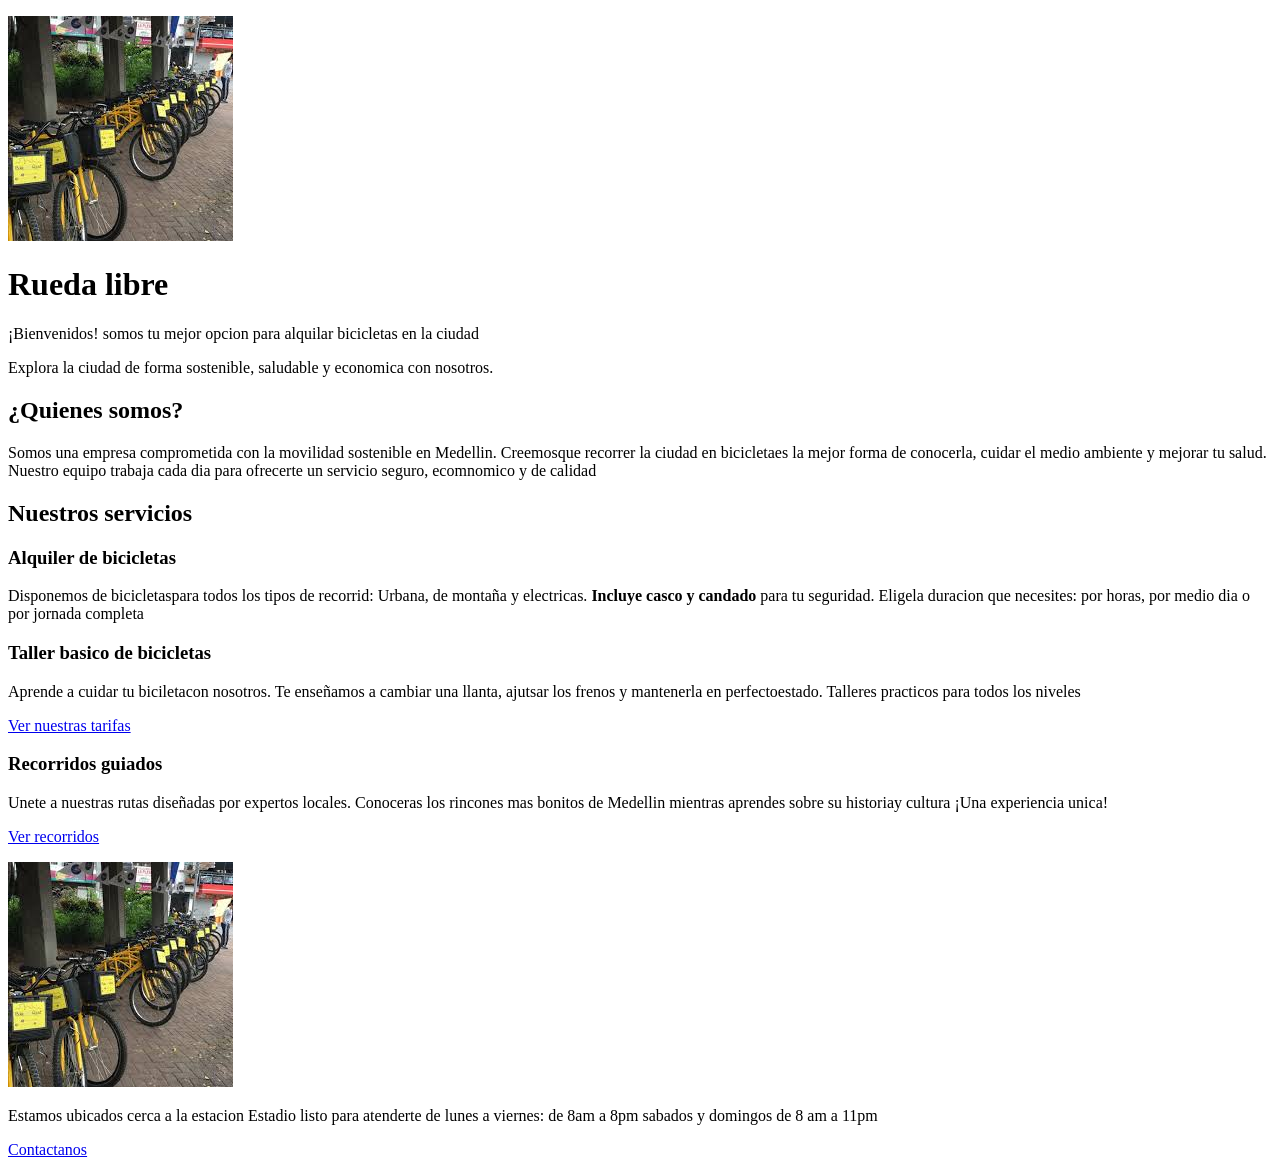
==== Rueda libre/index.html @ 376f7b0f "rueda libre" ====
<!DOCTYPE html>
<html lang="en">
<head>
    <meta charset="UTF-8">
    <meta name="viewport" content="width=device-width, initial-scale=1.0">

    <title>Rueda libre</title>
</head>
<p>
    <img src="images 1.jpeg" alt="logo.png">
    <h1>Rueda libre</h1>
<p>¡Bienvenidos! somos tu mejor opcion para alquilar bicicletas en la ciudad</p>
<p>Explora la ciudad de forma sostenible, saludable y economica con nosotros.</p>
<h2>¿Quienes somos?</h2>

<p>Somos una empresa comprometida con la movilidad sostenible en Medellin. Creemosque recorrer
   la ciudad en bicicletaes la mejor forma de conocerla, cuidar el medio ambiente y mejorar tu salud.
   Nuestro equipo trabaja cada dia para ofrecerte un servicio seguro, ecomnomico y de calidad </p>


   <h2>Nuestros servicios</h2>
   <h3>Alquiler de bicicletas</h3>
   <p>Disponemos de bicicletaspara todos los tipos de recorrid:
    Urbana, de montaña y electricas.
    <strong> Incluye casco y candado</strong> para tu seguridad. Eligela duracion que necesites:
    por horas, por medio dia o por jornada completa</p><p><a href="formulario.html"></a></p>

    <h3>Taller basico de bicicletas</h3>
    <p>Aprende a cuidar tu biciletacon nosotros. Te enseñamos a cambiar una llanta, ajutsar los frenos y mantenerla en perfectoestado.
        Talleres practicos para todos los niveles</p><p><a href="tarifa.html"> Ver nuestras tarifas</a> </p>

        <h3>Recorridos guiados</h3>
        <p>Unete a nuestras rutas diseñadas por expertos locales. Conoceras los rincones mas bonitos de Medellin mientras aprendes sobre su historiay cultura
            ¡Una experiencia unica!</p><p><a href="tarifa.html"> Ver recorridos</a> </p>

            
            

           

                <img src="images 1.jpeg" alt="bicicletas">
         
            <p>Estamos ubicados cerca a la estacion Estadio listo para atenderte de lunes a viernes: de 8am a 8pm
                sabados y domingos de 8 am a 11pm
            </p>

                <a href="https://www.whatsapp.com/">Contactanos</a>
</body>
</html>
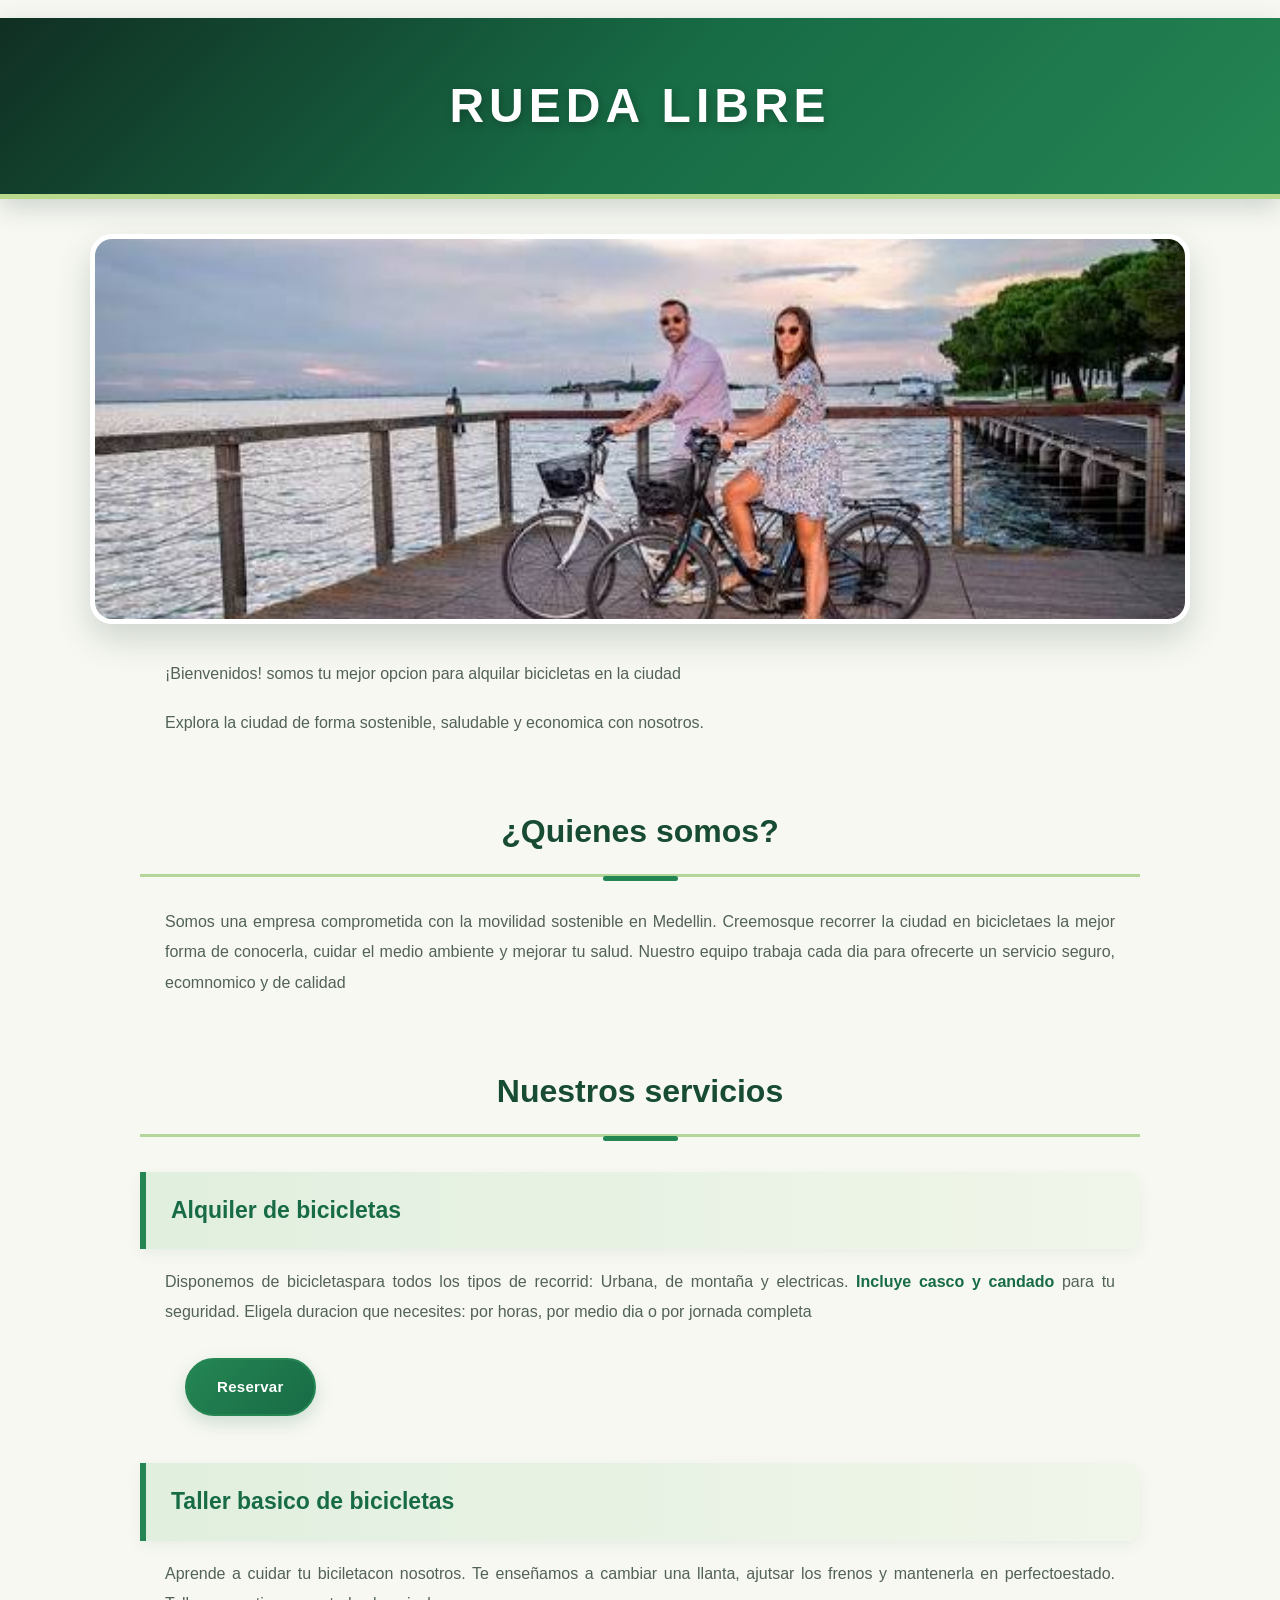
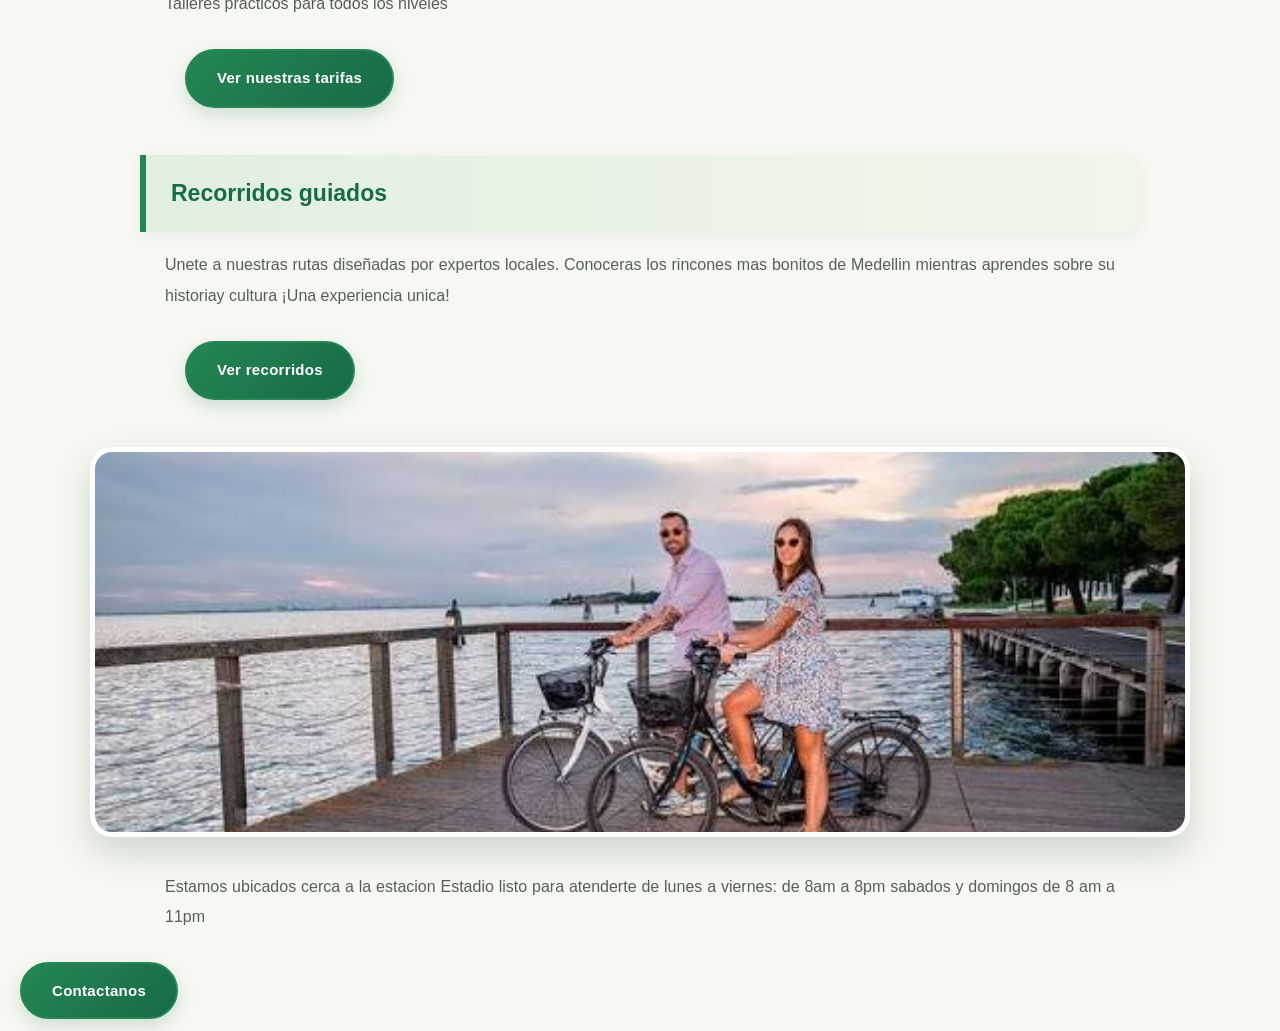
==== commit 0d8214a0: "css o estilo de las paginas" ====
--- a/Rueda libre/index.html
+++ b/Rueda libre/index.html
@@ -1,49 +1,57 @@
 <!DOCTYPE html>
 <html lang="en">
+
 <head>
     <meta charset="UTF-8">
     <meta name="viewport" content="width=device-width, initial-scale=1.0">
-
+    <link rel="stylesheet" href="style.css">
     <title>Rueda libre</title>
 </head>
 <p>
-    <img src="images 1.jpeg" alt="logo.png">
     <h1>Rueda libre</h1>
+<img src="images (2).jpeg" alt="logo.png">
 <p>¡Bienvenidos! somos tu mejor opcion para alquilar bicicletas en la ciudad</p>
 <p>Explora la ciudad de forma sostenible, saludable y economica con nosotros.</p>
 <h2>¿Quienes somos?</h2>
 
 <p>Somos una empresa comprometida con la movilidad sostenible en Medellin. Creemosque recorrer
-   la ciudad en bicicletaes la mejor forma de conocerla, cuidar el medio ambiente y mejorar tu salud.
-   Nuestro equipo trabaja cada dia para ofrecerte un servicio seguro, ecomnomico y de calidad </p>
+    la ciudad en bicicletaes la mejor forma de conocerla, cuidar el medio ambiente y mejorar tu salud.
+    Nuestro equipo trabaja cada dia para ofrecerte un servicio seguro, ecomnomico y de calidad </p>
 
 
-   <h2>Nuestros servicios</h2>
-   <h3>Alquiler de bicicletas</h3>
-   <p>Disponemos de bicicletaspara todos los tipos de recorrid:
+<h2>Nuestros servicios</h2>
+<h3>Alquiler de bicicletas</h3>
+<p>Disponemos de bicicletaspara todos los tipos de recorrid:
     Urbana, de montaña y electricas.
     <strong> Incluye casco y candado</strong> para tu seguridad. Eligela duracion que necesites:
-    por horas, por medio dia o por jornada completa</p><p><a href="formulario.html"></a></p>
+    por horas, por medio dia o por jornada completa
+</p>
+<p><a href="formulario.html">Reservar</a></p>
 
-    <h3>Taller basico de bicicletas</h3>
-    <p>Aprende a cuidar tu biciletacon nosotros. Te enseñamos a cambiar una llanta, ajutsar los frenos y mantenerla en perfectoestado.
-        Talleres practicos para todos los niveles</p><p><a href="tarifa.html"> Ver nuestras tarifas</a> </p>
+<h3>Taller basico de bicicletas</h3>
+<p>Aprende a cuidar tu biciletacon nosotros. Te enseñamos a cambiar una llanta, ajutsar los frenos y mantenerla en
+    perfectoestado.
+    Talleres practicos para todos los niveles</p>
+<p><a href="tarifa.html"> Ver nuestras tarifas</a> </p>
 
-        <h3>Recorridos guiados</h3>
-        <p>Unete a nuestras rutas diseñadas por expertos locales. Conoceras los rincones mas bonitos de Medellin mientras aprendes sobre su historiay cultura
-            ¡Una experiencia unica!</p><p><a href="tarifa.html"> Ver recorridos</a> </p>
+<h3>Recorridos guiados</h3>
+<p>Unete a nuestras rutas diseñadas por expertos locales. Conoceras los rincones mas bonitos de Medellin mientras
+    aprendes sobre su historiay cultura
+    ¡Una experiencia unica!</p>
+<p><a href="tarifa.html"> Ver recorridos</a> </p>
 
-            
-            
 
-           
 
-                <img src="images 1.jpeg" alt="bicicletas">
-         
-            <p>Estamos ubicados cerca a la estacion Estadio listo para atenderte de lunes a viernes: de 8am a 8pm
-                sabados y domingos de 8 am a 11pm
-            </p>
 
-                <a href="https://www.whatsapp.com/">Contactanos</a>
+
+
+<img src="images (2).jpeg" alt="bicicletas">
+
+<p>Estamos ubicados cerca a la estacion Estadio listo para atenderte de lunes a viernes: de 8am a 8pm
+    sabados y domingos de 8 am a 11pm
+</p>
+
+<a href="https://www.whatsapp.com/">Contactanos</a>
 </body>
+
 </html>
--- a/Rueda libre/style.css
+++ b/Rueda libre/style.css
@@ -0,0 +1,227 @@
+* {
+    margin: 0;
+    padding: 0;
+    box-sizing: border-box;
+}
+
+html {
+    scroll-behavior: smooth;
+}
+
+body {
+    font-family: "Segoe UI", Arial, sans-serif;
+    background-color: #f7f8f2;
+    color: #34463a;
+    line-height: 1.8;
+}
+
+
+img {
+    display: block;
+    width: 88%;
+    max-width: 1100px;
+    height: 390px;
+    object-fit: cover;
+    margin: 35px auto;
+    border-radius: 22px;
+    box-shadow: 0 15px 35px rgba(20, 58, 37, 0.18);
+    border: 5px solid white;
+    transition: all 0.4s ease;
+}
+
+img:hover {
+    transform: translateY(-5px);
+    box-shadow: 0 20px 40px rgba(20, 58, 37, 0.25);
+}
+
+
+
+h1 {
+    background: linear-gradient(135deg, #102f23, #176b45, #258653);
+    color: #ffffff;
+    text-align: center;
+    padding: 45px 20px;
+    font-size: 48px;
+    font-weight: 800;
+    letter-spacing: 5px;
+    text-transform: uppercase;
+    text-shadow: 2px 3px 8px rgba(0, 0, 0, 0.25);
+    border-bottom: 5px solid #b8d98b;
+    box-shadow: 0 8px 25px rgba(16, 47, 35, 0.18);
+}
+
+
+h1 + p {
+    max-width: 950px;
+    margin: 40px auto 10px;
+    padding: 0 25px;
+    color: #176b45;
+    font-size: 27px;
+    font-weight: 750;
+    text-align: center;
+    line-height: 1.4;
+}
+
+h1 + p + p {
+    max-width: 850px;
+    margin: 15px auto 35px;
+    padding: 0 25px;
+    color: #68786b;
+    font-size: 18px;
+    text-align: center;
+    line-height: 1.9;
+}
+
+h2 {
+    color: #174b32;
+    font-size: 32px;
+    font-weight: 750;
+    text-align: center;
+    margin: 65px auto 30px;
+    padding: 0 15px 18px;
+    width: 85%;
+    max-width: 1000px;
+    border-bottom: 3px solid #b5d69a;
+    position: relative;
+}
+
+
+h2::after {
+    content: "";
+    display: block;
+    width: 75px;
+    height: 5px;
+    background: #238653;
+    border-radius: 10px;
+    margin: 15px auto -25px;
+}
+
+h3 {
+    max-width: 1000px;
+    margin: 35px auto 15px;
+    padding: 18px 25px;
+    background: linear-gradient(90deg, #e1efdf, #f0f6e9);
+    color: #176b45;
+    font-size: 23px;
+    font-weight: 750;
+    border-left: 6px solid #258653;
+    border-radius: 0 14px 14px 0;
+    box-shadow: 0 5px 15px rgba(23, 75, 50, 0.06);
+    transition: all 0.3s ease;
+}
+
+h3:hover {
+    border-left-width: 10px;
+    background: #e5f2df;
+}
+
+
+
+p {
+    max-width: 1000px;
+    margin: 18px auto;
+    padding: 0 25px;
+    font-size: 16px;
+    line-height: 1.9;
+    color: #526257;
+    text-align: justify;
+}
+
+
+strong {
+    color: #176b45;
+    font-weight: 800;
+}
+
+
+a {
+    display: inline-block;
+    margin: 12px 20px;
+    padding: 13px 30px;
+    background: linear-gradient(135deg, #258653, #176b45);
+    color: #ffffff;
+    text-decoration: none;
+    font-size: 15px;
+    font-weight: 750;
+    letter-spacing: 0.3px;
+    text-align: center;
+    border-radius: 50px;
+    border: 2px solid #258653;
+    box-shadow: 0 7px 18px rgba(23, 107, 69, 0.18);
+    transition: all 0.3s ease;
+}
+
+a:hover {
+    background: #ffffff;
+    color: #176b45;
+    transform: translateY(-4px);
+    box-shadow: 0 12px 24px rgba(23, 107, 69, 0.22);
+}
+
+form {
+    max-width: 620px;
+    margin: 45px auto;
+    padding: 35px;
+    background: #ffffff;
+    border-radius: 22px;
+    border: 1px solid #e4ecdf;
+    box-shadow: 0 12px 35px rgba(23, 75, 50, 0.10);
+}
+
+label {
+    display: block;
+    margin: 18px 0 7px;
+    color: #176b45;
+    font-size: 15px;
+    font-weight: 750;
+}
+
+input,
+select,
+textarea {
+    width: 100%;
+    padding: 14px 16px;
+    background: #fafcf8;
+    color: #34463a;
+    border: 1px solid #d7e3d4;
+    border-radius: 11px;
+    font-family: inherit;
+    font-size: 15px;
+    transition: all 0.3s ease;
+}
+
+input:focus,
+select:focus,
+textarea:focus {
+    outline: none;
+    border-color: #258653;
+    background: #ffffff;
+    box-shadow: 0 0 0 4px rgba(37, 134, 83, 0.12);
+}
+
+/* BOTONES DEL FORMULARIO */
+
+button,
+input[type="submit"] {
+    display: inline-block;
+    margin-top: 22px;
+    padding: 14px 28px;
+    background: linear-gradient(135deg, #258653, #176b45);
+    color: white;
+    border: none;
+    border-radius: 50px;
+    font-size: 16px;
+    font-weight: 750;
+    cursor: pointer;
+    box-shadow: 0 7px 18px rgba(23, 107, 69, 0.18);
+    transition: all 0.3s ease;
+}
+
+button:hover,
+input[type="submit"]:hover {
+    background: #10452d;
+    transform: translateY(-3px);
+    box-shadow: 0 10px 24px rgba(23, 107, 69, 0.25);
+}
+
+
